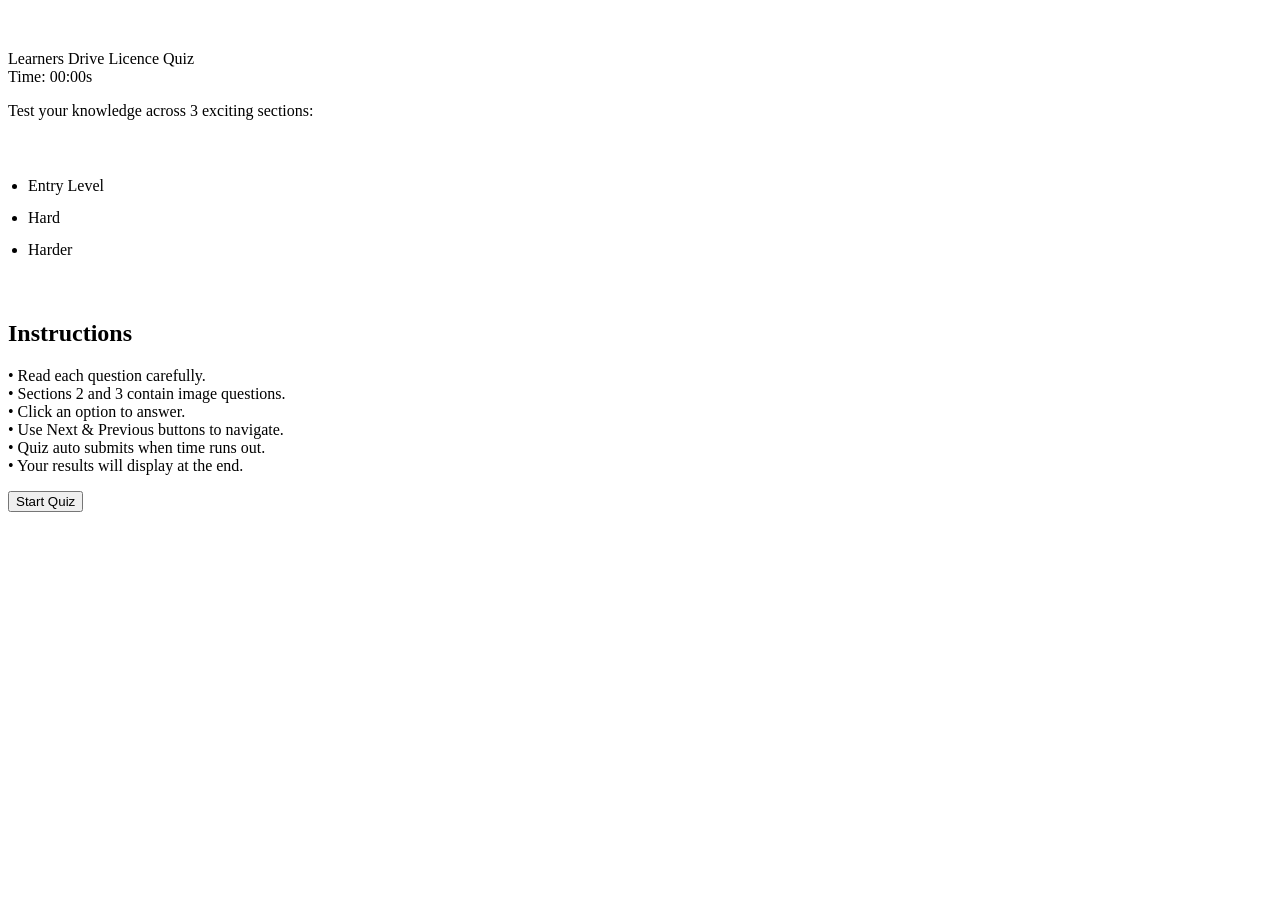
==== quiz.html @ 6efb8671 "Update quiz.html" ====
<!DOCTYPE html>
<html lang="en">
<head>
    <meta charset="UTF-8" />
    <meta name="viewport" content="width=device-width, initial-scale=1.0" />
    <meta name="description" content="Learners Drive Licence Quiz" /> 
    <!-- <meta http-equiv="Content-Security-Policy" content="default-src 'self'; frame-ancestors 'none'; form-action 'self'; script-src 'self';">    -->
    <!-- <meta name="viewport" content="width=device-width, initial-scale=1.0" /> -->
    <meta name="author" content="Quiz" />
    <title>Learners Drive Licence Quiz</title>
    <!-- <script src="https://cdn.jsdelivr.net/npm/canvas-confetti@1.6.0/dist/confetti.browser.min.js"></script> -->
    <link rel="stylesheet" href="style/style.css">
    <style>
        
    </style>
</head>

<body>
<!-- Page Preloader -->
    <div id="preloader">
        <div class="loader"></div>    
    <p class="loading-text">Loading quiz session...</p>
    </div>

    <div class="quiz-container">
        <div class="top-bar">
            <div>Learners Drive Licence Quiz</div>
            <div class="timer">Time: <span id="time">00:00</span>s</div>
        </div>

        <div class="progress-container">
            <div class="progress-bar" id="progressBar"></div>
        </div>

        <!-- <button onclick="toggleTheme()">
        Toggle Theme
        </button> -->

        <div class="content" id="app"></div>

    </div>

    <!-- <script src="script/internetCheck.js"></script> -->
    
<script>
    // Disable right-click context menu
    // document.addEventListener('contextmenu', function (e) {
    // e.preventDefault();
    // });

    // PRELOADER
        window.addEventListener('load', () => {
            const preloader = document.getElementById('preloader') || document.getElementById('preloder');
            if (!preloader) return;

            setTimeout(() => {
                preloader.style.opacity = '0';
                preloader.style.visibility = 'hidden';
            }, 1200);
        });

        const app = document.getElementById("app");
        const timeEl = document.getElementById("time");

        let currentQuestion = 0;
        let selectedAnswers = [];
        let score = 0;
        let timer = 2 * 60; // 2 minutes for quiz
        let countdown;

        function shuffleArray(array) {
            for (let i = array.length - 1; i > 0; i--) {
                const j = Math.floor(Math.random() * (i + 1));
                [array[i], array[j]] = [array[j], array[i]];
            }
        }
        // TIMER COLOR UPDATE FUNCTIONS 
        function updateTimerColor() {
            const timerEl = document.querySelector(".timer");
            timerEl.classList.remove("green", "yellow", "red");
            if (timer <= 60) {
                timerEl.classList.add("red");
            } else if (timer <= 180) {
                timerEl.classList.add("yellow");
            } else {
                timerEl.classList.add("green");
            }
        }

        function updateProgressBarColor() {
            const bar = document.getElementById("progressBar");
            bar.classList.remove("green", "yellow", "red");
            if (timer <= 60) {
                bar.classList.add("red");
            } else if (timer <= 180) {
                bar.classList.add("yellow");
            } else {
                bar.classList.add("green");
            }
        }

    // QUESTIONS DATA 
    let questions = [
        // ==================== ENTRY LEVEL ====================
        // ==================== RULES of ROAD (30 QUESTIONS) ====================
        {
            //1 
            numb: 1,
            level: "Entry Level",
            question: "When moving off from a stationary position at the side of the road, what is the responsibility of the driver?",
            options: [
                "A. The driver must join other traffic as quickly as possible", 
                "B. The driver must indicate his or her intention and then move off", 
                "C. The driver must ensure that it is safe and that he or she will not interfere with traffic appraoching from any direction", 
                "D. The driver must turn off his or her engine to avoid coursing accident"],
            answer: 2
        },
        {
            // 2 
            numb: 2,
            level: "Entry Level",
            question: "Which language is used for styling websites?",
            options: [
                "A. Python", 
                "B. CSS", 
                "C. Java", 
                "D. PHP"
            ],
            answer: 1
        
        },
        {    
            numb: 3,
            level: "Entry Level", 
            question: "Which side of the roadway may you drive if the roadway is wide enough without endangering other traffic?",
            // answer: "B. A driver may encroach or drive on the right-hand of a roadway if the car/vehicle in front driving slowly",
            options: [
            "A. A driver shall drive on the left side of the roadway",
            "B. A driver may encroach or drive on the right-hand of a roadway if the vehicle in front driving slowly",
            "C. A driver may drive on the right-hand side provided there is no traffic",
            "D. A driver may drive off the yellow line to avoid coursing accident",           
        ],
            answer: 1
        },
        {
            // 4
            numb: 4,
            level: "Entry Level", 
            question: "A temporary sign...",
            // answer: "A. has the same legal significance as a permanent sign.",
            options: [
            "has the same legal significance as a permanent sign.",
            "need not be taken seriously at all times of the day",
            "is of less consequence to road users than a permanent sign",
            "must be ignored by all drivers to avoid distraction while driving.",
        ],
            answer: 0
        },
        {
        //    5 
            numb: 5,
            level: "Entry Level",
            question: "What type of heavy motor vehicle or combinations of motor vehicles are restricted to travel at a maximum speed of 80 km/h?",
            // answer: "C. An articulated motor vehicles of which the gross combination mass of truck tractor exceeds 9 000 kg.",
            options: [
            "A. Any heavy motor vehicle carrying goods",
            "B. Only vehicles carrying goods which belong to the government and traffic police",
            "C. An articulated motor vehicles of which the gross combination mass of truck tractor exceeds 9 000 kg.",
            "D. Any vehicle carrying livestock such as goats, cow, sheeps or passangers more than 10.", 
        ],
            answer: 2
        },
        {
            // 6
            numb: 6,
            level: "Entry Level",
            question: "When driving a motor vehicle, what is the minimum safe following distance to maintain when following another vehicle?",
            // answer: "A. A distance determined by means of the two second rule",
            options: [
            "A. A distance determined by means of the 2 or 3 second rule",
            "B. A driver may drive as close as possible so that overtaking will be easier",
            "C. Five metres at 100 km/h",
            "D. One metres at 60 km/h",
            ],
            answer: 0
        },
        {
            // 7
            numb: 7,
            level: "Entry Level",
            question: "Trailor of which the gross vehicle mass does not exceed 10 000 kg...",
            // answer: "D. Shall be fitted with yellow reflective material to the sides and the road of the vehicle", 
            options: [
                "A. Shall be fitted with yellow reflective material to the sides of the vehicle only",
                "B. Shall not fitted any material on the vehicle to avoid distracting traffic",
                "C. Shall be fitted with yellow reflective material to the sides and the road of the vehicle",
                "D. Are not required to fit yellow reflective material to the vehicle",
            ],
            answer: 3
        }, 
        {
            // 8
            numb: 8,
            level: "Entry Level",
            question: "What is the duty of a driver when felling the fuel tank with petrol or inflamation fuel?",
            // answer: "A. The driver may not cause or allow the engine to run whilst petrol or other inflammable fuel is being transferred to the fuel tank",
            options: [
                "A. The driver may not cause or allow the engine to run whilst petrol or other inflammable fuel is being transferred to the fuel tank",
                "B. He or she may only allow the engine to run if diesel is being transferred to the fuel tank",
                "C. He or she may start the engine whilst petrol or other inflammable fuel is being transferred to check if the fuel tank is fuel",
                "D. The driver may take a smoke brake next to the vehicle whilest petrol or other inflammable fuel is being transferred to the fuel tank",
            ],
            answer: 0
    },
        {
            // 9
            numb: 9,
            level: "Entry Level",
            question: "Which one of the following statements is correct?",
            // answer: "A. Pedal cycles are not permitted on a freeway",
            options: [
                "A. Pedal cycles are not permitted on a freeway",
                "B. Racing cycles may be ridden on a freeway during the day only",
                "C. Pedal cycles may only be ridden on the shoulder of a freeway",
                "D. Pedal cycles are only permitted on a freeway during olympics", 
            ], 
            answer: 0
        },
        {
            // 10
            numb: 10,
            level: "Entry Level",
            question: "When is overtaking prohibited?",
            // answer: "A. When approaching any place when passing could cause a hazard to traffic appraoching from the opposite direction",
            options: [
                "A. When approaching any place when passing could cause a hazard to traffic appraoching from the opposite direction",
                "B. When passing a school",
                "C. When driving at night",
                "D. Only when a passanger is late to work",
            ],
            answer: 0
        },
        {
            numb: 11,
            level: "Entry Level",
            question: "In order to draw attention, the background of temporary signs is usually ...",
            // answer: "B. Yellow",
            options: [
                "A. White",
                "B. Yellow",
                "C. Yellow and White",
                "D. Red and White",
            ],
            answer: 1
        },
        {
            numb: 12,
            level: "Entry Level",
            question: "What is the function of a clutch",
            // answer: "A. It is used to disconnect the engine from the transmission",
            options: [
            "A. It is used to disconnect the engine from the transmission",
            "B. It is used to reduce the speed of a vehicle",
            "C. It is used to freewheel down the hill",
            "D. It is used to stop the vehicle",
        ],
        answer: 0
    },
        {
            numb: 13,
            level: "Entry Level",
            question: "What is the requirement regarding noise caused by a heavy motor vehicle?",
            // answer: "B. No person shall operate a vehicle on a public road in such a manner that it cause excessive noise.",
            options: [
                "A. A person may operate a vehicle causing excessive noise, but only at night",
                "B. No person shall operate a vehicle on a public road in such a manner that it cause excessive noise.",
                "C. A person may operate a vehicle causing excessive noise outside town",
                "D. When passangers are going or coming from a party.",
            ],
            answer: 1
        },
        {
            numb: 14,
            level: "Entry Level",
            question: "When is it permissible to park in a ''no stoping'' area?",
            // answer: "C. It is not permissible to park where stopping is not permitted",
            options: [
                "A. Parking is permissible, however, only stopping is not permissible",
                "B. Only if no other parking area is available",
                "C. It is not permissible to park where stopping is not permitted",
                "D. Only when there no traffic officer monitoring that area",
            ],
            answer: 2
        },
        // 15
        // 16
        // 17
        // 18
        // 19
        // 20
        // 21
        // 22
        // 23
        // 24
        // 25

        // ============================ HARD LEVEL ============================
        // ============================ ROAD TRAFFIC SIGNS, SIGNALS and MARKING (30 QUESTIONS)  ============================
        {
            numb: 15, 
            level: "Hard",
            question: "What does this sign indicate to the driver?", 
            image: "images/Vehicles conveying dangerous goods only sign.png", 
            // answer: "C. Vehicles conveying dangerous goods only sign", 
            options:[
                "A. only vehicles carrying petrol/desiel allowed on the road",
                "B. there is a petrol or desiel mine ahead",
                "C. Vehicles conveying dangerous goods only sign",
                "D. giveway to vehicles conveying dangerous goods",
            ],
            answer: 2
        },
        {
            numb: 16,
            level: "Hard",
            image: "https://images.unsplash.com/photo-1498050108023-c5249f4df085",
            question: "Which field is related to this setup?",
            options: ["A. Cooking", "B. Programming", "C. edicine", "D. Architecture"],
            answer: 1
        },

        // ============================ Guidance Information Sign (10 Question) ============================


        {
            numb: 18,
            level: "Hard",
            question: "What will this road marking indicate to the driver?",
            image: "images/Lanes are reducing from the right.png",
            // answer: "B. Lanes are reducing from the right",
            options: [
                "A. No overtaking is permitted",
                "B. Lanes are reducing from the right",
                "C. The vehicle in the right hand lane has right of way",
                "D. Only vehicle in the right hand allowed to overtake",
            ],
            answer: 1
        },
        {
            numb: 19,
            level: "Hard",
            question: "This sign indicates to the driver that ...",
            image: "images/road works ahead temporary.png", 
            //answer: "D. there is road works ahead temporary",
            options: [
                "A. there are obstruction in the road",
                "B. there are raod works within ahead",
                "C. there are obstruction no the road ahead that affect the traffic movement",
                "D. there is a temporary road works ahead"
            ],
            answer: 3 
        },
        // ============================ Regurla Signs and Warning (10 Question) ============================
        
        {
            numb: 20,
            level: "Hard",
            question: "This sign indicates to the driver of a vehicle that ...",
            image: "images/Railway crossing ahead.jpg",
            //answer: "A. there is railway crossing ahead",
            options: [
                "A. there is railway crossing ahead",
                "B. only trains allowed to cross",
                "C. there is train station ahead",
                "D. there is a train zone ahead",
            ],
            answer: 0
        },
        {
            numb: 21,
            level: "Hard",
            question: "When approaching this sign, the driver knows that ...",
            image: "images/lane added to the left.png", 
            //answer: "A. a lane is added to the left of a twi-way roadway",
            options: [
                "A. a lane is added to the left of a twi-way roadway",
                "B. the people driving on the lfet side of the road must turn left",
                "C. vehicles may be overtaken on the left side from there on",
                "D. he or she must turn left ahead",
            ],
            answer: 0
        },

        // ============================ HARDER LEVEL ============================
        // ============================ VEHICLE CONTROL (8 QUESTIONS) ============================
        {
            // numb: 17,
            level: "Harder",
            question: "To select a gear, you must select which number",
            image: "images/gear select.png",
            // answer: "B. 5 and 3",
            options: [
                "6 and 3",
                "5 and 3",
                "3 and 5",
                "3 and 7",
            ],
            answer: 1
        },
        {
            level: "Harder",
            image: "https://images.unsplash.com/photo-1526379095098-d400fd0bf935",
            question: "What is cybersecurity mainly used for?",
            options: [
                "A. Cooking food",
                "B. Protecting digital systems",
                "C. Cleaning computers",
                "D. Playing games"
            ],
            answer: 1
        },
        {
            level: "Harder",
            image: "https://images.unsplash.com/photo-1518770660439-4636190af475",
            question: "What component is visible on the motherboard?",
            options: [
                "A. CPU", 
                "B. Keyboard", 
                "C. Monitor", 
                "D. Mouse"
            ],
            answer: 0
        }

    ];

        // START SCREEN
        function showIntro() {
            app.innerHTML = `
        <!-- <h1>Welcome To Learners Drive Licence Quiz</h1> -->

        <p>
          Test your knowledge across 3 exciting sections:
        </p>

        <br>

        <ul style="padding-left:20px; line-height:2;">
          <li>Entry Level</li>
          <li>Hard</li>
          <li>Harder</li>
        </ul>

        <br>

        <h2>Instructions</h2>

        <p>
          • Read each question carefully.<br>
          • Sections 2 and 3 contain image questions.<br>
          • Click an option to answer.<br>
          • Use Next & Previous buttons to navigate.<br>
          • Quiz auto submits when time runs out.<br>
          • Your results will display at the end.
        </p>

        <div class="btn-group">
          <button class="primary" onclick="startQuiz()">
            Start Quiz
          </button>
        </div>
      `;
        }

        // START QUIZ
        function startQuiz() {
            currentQuestion = 0;
            selectedAnswers = [];
            timer = 5 * 60; // 5 minute for quiz
            timeEl.innerText = timer;
            shuffleArray(questions);
            updateTimerColor();
            updateProgressBarColor();
            startTimer();
            showQuestion();
        }

        // TIMER
        function startTimer() {
            clearInterval(countdown);
            countdown = setInterval(() => {
                if (timer <= 0) {
                    clearInterval(countdown);
                    showResults();
                    return;
                }

                timer--;
                timeEl.innerText = timer;
                updateTimerColor();
                updateProgressBarColor();
            }, 1000);
        }

        // SHOW QUESTION
        function showQuestion() {
            const q = questions[currentQuestion];
            const progress =
                ((currentQuestion + 1) / questions.length) * 100;
            document.getElementById("progressBar").style.width = progress + "%";

            app.innerHTML = `
        <div class="question-count">
          Question ${currentQuestion + 1} of ${questions.length}
        </div>

        <h2>${q.level}</h2>

        ${q.image ? `<img src="${q.image}" class="quiz-image">` : ""}

        <div class="question">${q.question}</div>

        <div class="options">
          ${q.options.map((option, index) => `
            <div class="option ${selectedAnswers[currentQuestion] === index ? 'selected' : ''}" 
                 onclick="selectOption(${index})">
              ${option}
            </div>
          `).join("")}
        </div>

        <div class="btn-group">
          ${currentQuestion > 0 ? `
            <button class="secondary" onclick="prevQuestion()">
              Previous
            </button>
          ` : ""}

          <button class="primary" onclick="nextQuestion()">
            ${currentQuestion === questions.length - 1 ? "Finish Quiz" : "Next"}
          </button>
        </div>
      `;
        }

        // SELECT OPTION
        function selectOption(index) {
            selectedAnswers[currentQuestion] = index;
            showQuestion();
        }

        // NEXT QUESTION
        function nextQuestion() {
            if (currentQuestion < questions.length - 1) {
                currentQuestion++;
                showQuestion();
            } else {
                showResults();
            }
        }

        // PREVIOUS QUESTION
        function prevQuestion() {
            if (currentQuestion > 0) {
                currentQuestion--;
                showQuestion();
            }
        }

        // SHOW RESULTS
        function showResults() {
            clearInterval(countdown);

            score = 0;
            questions.forEach((q, index) => {
                if (selectedAnswers[index] === q.answer) {
                    score++;
                }
            });
            const percentage = Math.round((score / questions.length) * 100);
            localStorage.setItem("highScore", percentage);

            let status = "";

            if (percentage < 50) {
                status = "Fail";
            } else if (percentage < 80) {
                status = "Pass";
            } else {
                status = "Excellent";
            }

            app.innerHTML = `
        <div class="result-box">

          <h1>Quiz Completed</h1>

          <div class="score">${percentage}%</div>

          <div class="status">${status}</div>

          <p>
            You answered ${score} out of ${questions.length} questions correctly.
          </p>

          <div class="btn-group">
            <button class="primary" onclick="restartQuiz()">
              Try Again
            </button>

            <button class="secondary" onclick="reviewAnswers()">
              Preview Results
            </button>

            <button class="secondary" onclick="exitQuiz()">
              Exit
            </button>
          </div>

        </div>
      `;
        }

        // REVIEW ANSWERS
        function reviewAnswers() {
            app.innerHTML = `
        <h1>Quiz Review</h1>

        ${questions.map((q, index) => `
          <div class="review-item">

            <h3>
              ${index + 1}. ${q.question}
            </h3>

            <p>
              Your Answer:
              <span class="${selectedAnswers[index] === q.answer ? 'correct' : 'wrong'}">
                ${selectedAnswers[index] !== undefined
                    ? q.options[selectedAnswers[index]]
                    : "No Answer"}
              </span>
            </p>

            <p class="correct">
              Correct Answer: ${q.options[q.answer]}
            </p>

          </div>
        `).join("")}

        <div class="btn-group">
          <button class="primary" onclick="showResults()">
            Back To Results
          </button>
        </div>
      `;
        }

        // RESTART QUIZ
        function restartQuiz() {
            currentQuestion = 0;
            selectedAnswers = [];
            score = 0;
            timer = 2 * 60; // 1 minute for retake
            timeEl.innerText = timer;
            startQuiz();
        }

        // EXIT QUIZ
        function exitQuiz() {
            // location.reload();
            window.location.href = "index.html";

        }

        function toggleTheme() {
            document.body.classList.toggle("theme-dark");
        }

        // INIT
        showIntro();
</script>

</body>

</html>
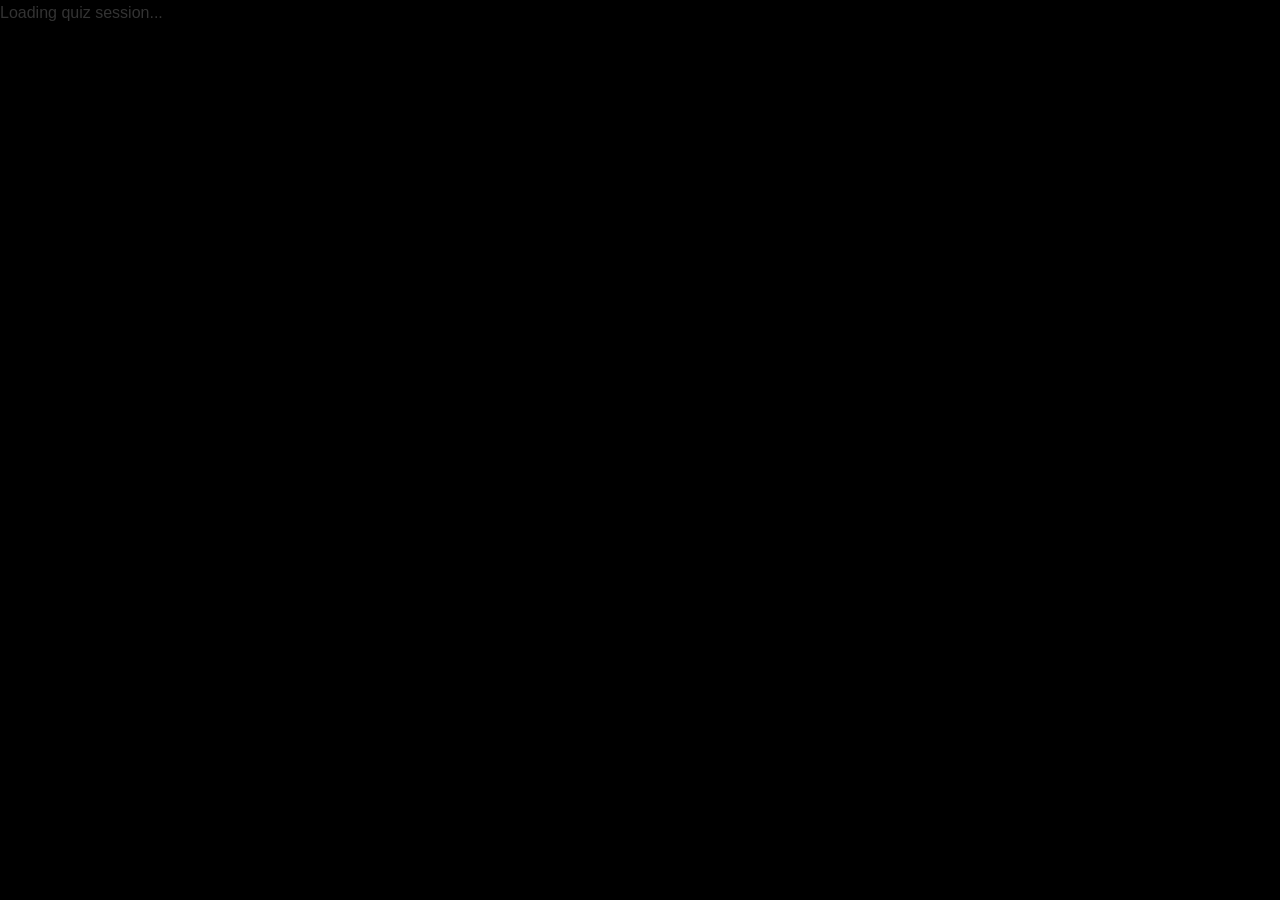
==== commit 60e80dea: "Update quiz.html Updated questions, answers and images" ====
--- a/quiz.html
+++ b/quiz.html
@@ -103,62 +103,51 @@
     let questions = [
         // ==================== ENTRY LEVEL ====================
         // ==================== RULES of ROAD (30 QUESTIONS) ====================
-        {
-            //1 
-            numb: 1,
+        { numb: 1,
             level: "Entry Level",
             question: "When moving off from a stationary position at the side of the road, what is the responsibility of the driver?",
             options: [
                 "A. The driver must join other traffic as quickly as possible", 
                 "B. The driver must indicate his or her intention and then move off", 
                 "C. The driver must ensure that it is safe and that he or she will not interfere with traffic appraoching from any direction", 
-                "D. The driver must turn off his or her engine to avoid coursing accident"],
+                // "D. The driver must turn off his or her engine to avoid coursing accident", 
+                ],
             answer: 2
         },
-        {
-            // 2 
-            numb: 2,
-            level: "Entry Level",
-            question: "Which language is used for styling websites?",
-            options: [
-                "A. Python", 
-                "B. CSS", 
-                "C. Java", 
-                "D. PHP"
+        { numb: 2, 
+            level: "Entry Level",
+            question: "Who is responsible for ensuring that all passengers in a vehicle are wearing seatbelts while the vehicle is in motion?",
+            // answer: "B. The driver of the vehicle is responsible for all passengers.", 
+            options: [
+                "A. Only passengers over 18 years old are responsible for themselves.", 
+                "B. The driver of the vehicle is responsible for all passengers.", 
+                "C. Parents or guardians are only responsible for children under 12, the driver has no responsibility.", 
             ],
             answer: 1
-        
-        },
-        {    
-            numb: 3,
+        },
+        { numb: 3,
             level: "Entry Level", 
             question: "Which side of the roadway may you drive if the roadway is wide enough without endangering other traffic?",
-            // answer: "B. A driver may encroach or drive on the right-hand of a roadway if the car/vehicle in front driving slowly",
+            // answer: "A. A driver shall drive on the left side of the roadway",
             options: [
             "A. A driver shall drive on the left side of the roadway",
             "B. A driver may encroach or drive on the right-hand of a roadway if the vehicle in front driving slowly",
             "C. A driver may drive on the right-hand side provided there is no traffic",
-            "D. A driver may drive off the yellow line to avoid coursing accident",           
         ],
-            answer: 1
-        },
-        {
-            // 4
-            numb: 4,
+            answer: 0
+        },
+        { numb: 4,
             level: "Entry Level", 
             question: "A temporary sign...",
             // answer: "A. has the same legal significance as a permanent sign.",
             options: [
-            "has the same legal significance as a permanent sign.",
-            "need not be taken seriously at all times of the day",
-            "is of less consequence to road users than a permanent sign",
-            "must be ignored by all drivers to avoid distraction while driving.",
+            "A. has the same legal significance as a permanent sign.",
+            "B. need not be taken seriously at all times of the day",
+            "C. is of less consequence to road users than a permanent sign",
         ],
             answer: 0
         },
-        {
-        //    5 
-            numb: 5,
+        { numb: 5,
             level: "Entry Level",
             question: "What type of heavy motor vehicle or combinations of motor vehicles are restricted to travel at a maximum speed of 80 km/h?",
             // answer: "C. An articulated motor vehicles of which the gross combination mass of truck tractor exceeds 9 000 kg.",
@@ -166,55 +155,44 @@
             "A. Any heavy motor vehicle carrying goods",
             "B. Only vehicles carrying goods which belong to the government and traffic police",
             "C. An articulated motor vehicles of which the gross combination mass of truck tractor exceeds 9 000 kg.",
-            "D. Any vehicle carrying livestock such as goats, cow, sheeps or passangers more than 10.", 
         ],
             answer: 2
         },
-        {
-            // 6
-            numb: 6,
+        
+        { numb: 6,
             level: "Entry Level",
             question: "When driving a motor vehicle, what is the minimum safe following distance to maintain when following another vehicle?",
             // answer: "A. A distance determined by means of the two second rule",
             options: [
-            "A. A distance determined by means of the 2 or 3 second rule",
+            "A. A distance determined by means of the 2/3 second rule",
             "B. A driver may drive as close as possible so that overtaking will be easier",
             "C. Five metres at 100 km/h",
-            "D. One metres at 60 km/h",
-            ],
-            answer: 0
-        },
-        {
-            // 7
-            numb: 7,
+            ],
+            answer: 0
+        },
+        { numb: 7,
             level: "Entry Level",
             question: "Trailor of which the gross vehicle mass does not exceed 10 000 kg...",
-            // answer: "D. Shall be fitted with yellow reflective material to the sides and the road of the vehicle", 
+            // answer: "B. Are not required to fit yellow reflective material to the vehicle", 
             options: [
                 "A. Shall be fitted with yellow reflective material to the sides of the vehicle only",
-                "B. Shall not fitted any material on the vehicle to avoid distracting traffic",
-                "C. Shall be fitted with yellow reflective material to the sides and the road of the vehicle",
-                "D. Are not required to fit yellow reflective material to the vehicle",
-            ],
-            answer: 3
+                "B. Are not required to fit yellow reflective material to the vehicle",
+                "C. Shall not fitted any material on the vehicle to avoid distracting traffic",
+            ],
+            answer: 1
         }, 
-        {
-            // 8
-            numb: 8,
-            level: "Entry Level",
-            question: "What is the duty of a driver when felling the fuel tank with petrol or inflamation fuel?",
+        { numb: 8,
+            level: "Entry Level",
+            question: "What is the duty of a driver when filling the fuel tank with petrol or inflamation fuel?",
             // answer: "A. The driver may not cause or allow the engine to run whilst petrol or other inflammable fuel is being transferred to the fuel tank",
             options: [
                 "A. The driver may not cause or allow the engine to run whilst petrol or other inflammable fuel is being transferred to the fuel tank",
                 "B. He or she may only allow the engine to run if diesel is being transferred to the fuel tank",
                 "C. He or she may start the engine whilst petrol or other inflammable fuel is being transferred to check if the fuel tank is fuel",
-                "D. The driver may take a smoke brake next to the vehicle whilest petrol or other inflammable fuel is being transferred to the fuel tank",
             ],
             answer: 0
     },
-        {
-            // 9
-            numb: 9,
+        { numb: 9,
             level: "Entry Level",
             question: "Which one of the following statements is correct?",
             // answer: "A. Pedal cycles are not permitted on a freeway",
@@ -222,13 +200,11 @@
                 "A. Pedal cycles are not permitted on a freeway",
                 "B. Racing cycles may be ridden on a freeway during the day only",
                 "C. Pedal cycles may only be ridden on the shoulder of a freeway",
-                "D. Pedal cycles are only permitted on a freeway during olympics", 
+                "D. None of the above"
             ], 
             answer: 0
         },
-        {
-            // 10
-            numb: 10,
+        { numb: 10,
             level: "Entry Level",
             question: "When is overtaking prohibited?",
             // answer: "A. When approaching any place when passing could cause a hazard to traffic appraoching from the opposite direction",
@@ -236,25 +212,23 @@
                 "A. When approaching any place when passing could cause a hazard to traffic appraoching from the opposite direction",
                 "B. When passing a school",
                 "C. When driving at night",
-                "D. Only when a passanger is late to work",
-            ],
-            answer: 0
-        },
-        {
-            numb: 11,
+                "D. All of the above"
+            ],
+            answer: 0
+        },
+        
+        { numb: 11,
             level: "Entry Level",
             question: "In order to draw attention, the background of temporary signs is usually ...",
             // answer: "B. Yellow",
             options: [
                 "A. White",
                 "B. Yellow",
-                "C. Yellow and White",
-                "D. Red and White",
+                "C. Red and White",
             ],
             answer: 1
         },
-        {
-            numb: 12,
+        { numb: 12,
             level: "Entry Level",
             question: "What is the function of a clutch",
             // answer: "A. It is used to disconnect the engine from the transmission",
@@ -262,12 +236,10 @@
             "A. It is used to disconnect the engine from the transmission",
             "B. It is used to reduce the speed of a vehicle",
             "C. It is used to freewheel down the hill",
-            "D. It is used to stop the vehicle",
         ],
         answer: 0
     },
-        {
-            numb: 13,
+        { numb: 13,
             level: "Entry Level",
             question: "What is the requirement regarding noise caused by a heavy motor vehicle?",
             // answer: "B. No person shall operate a vehicle on a public road in such a manner that it cause excessive noise.",
@@ -275,12 +247,10 @@
                 "A. A person may operate a vehicle causing excessive noise, but only at night",
                 "B. No person shall operate a vehicle on a public road in such a manner that it cause excessive noise.",
                 "C. A person may operate a vehicle causing excessive noise outside town",
-                "D. When passangers are going or coming from a party.",
             ],
             answer: 1
         },
-        {
-            numb: 14,
+        { numb: 14,
             level: "Entry Level",
             question: "When is it permissible to park in a ''no stoping'' area?",
             // answer: "C. It is not permissible to park where stopping is not permitted",
@@ -288,52 +258,217 @@
                 "A. Parking is permissible, however, only stopping is not permissible",
                 "B. Only if no other parking area is available",
                 "C. It is not permissible to park where stopping is not permitted",
-                "D. Only when there no traffic officer monitoring that area",
             ],
             answer: 2
         },
-        // 15
-        // 16
-        // 17
-        // 18
-        // 19
-        // 20
-        // 21
-        // 22
-        // 23
-        // 24
-        // 25
-
-        // ============================ HARD LEVEL ============================
-        // ============================ ROAD TRAFFIC SIGNS, SIGNALS and MARKING (30 QUESTIONS)  ============================
-        {
-            numb: 15, 
+        { numb: 15,
+            level: "Entry Level", 
+            question: "What is the speed limit of motor vehicles in an urban area?", 
+            options: [
+                "A. 50 km/h", 
+                "B. 60 km/h", 
+                "C. 80 km/h", 
+            ],
+            answer: 0
+        },
+
+{ numb: 16,
+            level: "Entry Level", 
+            question: "In terms of the rules of the road you should drive your vehicle on the ...", 
+            options: [
+                "A. The right side", 
+                "B. The left side", 
+                "C. Any side", 
+            ],
+            answer: 0
+        },
+        { numb: 17,
+            level: "Entry Level", 
+            question: "What is the minimum age to obtain a driver's license?", 
+            options: [
+                "A. 16 years", 
+                "B. 17 years", 
+                "C. 18 years", 
+            ],
+            answer: 2
+        },
+        { numb: 18,
+            level: "Entry Level", 
+            question: "What is the maximum speed limit for a car on a highway?", 
+            options: [
+                "A. 80 km/h", 
+                "B. 90 km/h", 
+                "C. 100 km/h", 
+            ],
+            answer: 2
+        },
+        { numb: 19,
+            level: "Entry Level", 
+            question: "What should you do if you are involved in a traffic accident?", 
+            options: [
+                "A. Leave the scene immediately", 
+                "B. Call the police and wait for them to arrive", 
+                "C. Try to fix the problem yourself", 
+            ],
+            answer: 1
+        }, 
+        { numb: 20,
+            level: "Entry Level", 
+            question: "What is the purpose of a seatbelt?", 
+            options: [
+                "A. To keep the driver seated in the car", 
+                "B. To prevent the driver from being thrown from the vehicle during a crash", 
+                "C. To make the driver more comfortable", 
+            ],
+            answer: 1
+        },
+
+        
+        { numb: 21,
+            level: "Entry Level", 
+            question: "On a road or highway with more than one lane for traffic moving in opposite direction, you should ...", 
+            options: [
+                "A. Drive on the left, overtake on the right", 
+                "B. Drive on the right, overtake on the left", 
+                "C. Drive in the center, overtake on either side", 
+            ],
+            answer: 0
+        }, 
+        { numb: 22,
+            level: "Entry Level", 
+            question: "Before overtaking another vehicle, you should ...", 
+            options: [
+                "A. Check your mirrors", 
+                "B. Signal your intention", 
+                "C. Ensure it is safe to overtake", 
+                "D. All of the above",
+            ],
+            answer: 3
+        },
+        { numb: 22,
+            level: "Entry Level", 
+            question: "When is prohibited to overtake?", 
+            options: [
+                "A. On a wet road", 
+                "B. On a curve", 
+                "C. On an urban road", 
+                "D. All of the above",
+            ],
+            answer: 3
+        },
+        { numb: 23,
+            level: "Entry Level", 
+            question: "As a driver of a vehicle, you may not ...", 
+            options: [
+                "A. Leave your vehicle unattended with the engine running", 
+                "B. Leave your vehicle unattended with the engine turned off", 
+                "C. Leave you vehicle unattended with passangers inside", 
+                "D. All of the above", 
+            ],
+            answer: 0
+        },
+        { numb: 24,
+            level: "Entry Level", 
+            question: "A compulsory sign is a sign that ...", 
+            options: [
+                "A. Instructs the driver to take a specific action", 
+                "B. Warn the driver of a potential hazard ahead", 
+                "C. Indicates the presence of a service or facility", 
+                "D. Informs the driver of a regulation or law", 
+            ],
+            answer: 0
+        },
+        { numb: 25,
+            level: "Entry Level", 
+            question: "A compulsory stop...", 
+            options: [
+                "A. You must stop your vehicle at the stop line or before entering the intersection", 
+                "B. You must slow down your vehicle and prepare to stop at the stop line or before entering the intersection", 
+                "C. You may stop your vehicle at a mini-circle", 
+                "D. You may stop your vehicle at a roundabout", 
+            ],
+            answer: 0
+        },
+
+        { numb: 26,
+            level: "Entry Level", 
+            question: "A convoy is ...", 
+            options: [
+                "A. Procession of vehicles traveling together", 
+                "B. A group of cyclists riding together", 
+                "C. A procession of vehicles traveling together", 
+            ],
+            answer: 0  
+        },
+
+        
+        // ============================ HARD LEVEL ============================ \\
+        // ============================ ROAD TRAFFIC SIGNS, SIGNALS and MARKING (30 QUESTIONS)  ============================ \\
+        {numb: 31, 
             level: "Hard",
             question: "What does this sign indicate to the driver?", 
             image: "images/Vehicles conveying dangerous goods only sign.png", 
             // answer: "C. Vehicles conveying dangerous goods only sign", 
             options:[
-                "A. only vehicles carrying petrol/desiel allowed on the road",
+                "A. only vehicles carrying petrol/diesel allowed on the road",
                 "B. there is a petrol or desiel mine ahead",
                 "C. Vehicles conveying dangerous goods only sign",
-                "D. giveway to vehicles conveying dangerous goods",
             ],
             answer: 2
         },
-        {
-            numb: 16,
+        {numb: 32, 
             level: "Hard",
-            image: "https://images.unsplash.com/photo-1498050108023-c5249f4df085",
-            question: "Which field is related to this setup?",
-            options: ["A. Cooking", "B. Programming", "C. edicine", "D. Architecture"],
-            answer: 1
-        },
-
-        // ============================ Guidance Information Sign (10 Question) ============================
-
-
-        {
-            numb: 18,
+            image: "images/winding road sign.png",  
+            question: "This sign warns you of ...", 
+            // answer: "A", 
+            options: [
+                "A. a winding road ahead, first right then left",
+                "B. concealed driveways to the right and then left",
+                "C. a winding road ahead, first left",
+            ],
+            answer: 2  
+        },
+        {numb: 33,
+            level: "Hard",
+            question: "What does the following road sign mean",
+            image: "images/pedestrian crossing sign.png",
+            // answer: "C. slow down and give way to pedestrians",
+            options: [
+                "A. stop and allow people to cross",
+                "B. only pedestrian allow to walk",
+                "C. slow down and give way to pedestrians",
+            ],
+            answer: 2 
+        }, 
+        {numb: 34, 
+            level: "Hard", 
+            question: "What does this sign warns about", 
+            image: "images/concealed driveway sign.png",  
+            // answer: "C. concealed driveway ahead (left and right)", 
+            options: [
+                "A. sharp curves ahead (left and right)", 
+                "B. concealed driveway ahead (left and right)", 
+                "C. the road is winding ahead (left and right)", 
+                "D. none of the above", 
+            ], 
+        answer: 2 
+        }, 
+        {numb: 35,
+            level: "Hard", 
+            question: "What does this sign indicate to a driver?",
+            image: "images/bridge height.png", 
+            // answer: "A. ",
+            options: [
+                "A. The road ahead has a low bridge, tunnel, or obstruction and vehicles taller than 4.5 metres are restricted from passing through",
+                "B. The load you are carrying on your vehicle must not exceed 4.5 metres in height",
+                "C. Vehicles taller than 4.5 metres are allowed to pass through with caution", 
+            ],
+        answer: 0
+        }, 
+
+
+        // ============================ Guidance Information Sign (10 Question) ============================ 
+        {numb: 40,
             level: "Hard",
             question: "What will this road marking indicate to the driver?",
             image: "images/Lanes are reducing from the right.png",
@@ -342,28 +477,34 @@
                 "A. No overtaking is permitted",
                 "B. Lanes are reducing from the right",
                 "C. The vehicle in the right hand lane has right of way",
-                "D. Only vehicle in the right hand allowed to overtake",
             ],
             answer: 1
         },
-        {
-            numb: 19,
+        {numb: 41,
             level: "Hard",
             question: "This sign indicates to the driver that ...",
             image: "images/road works ahead temporary.png", 
             //answer: "D. there is road works ahead temporary",
             options: [
                 "A. there are obstruction in the road",
-                "B. there are raod works within ahead",
-                "C. there are obstruction no the road ahead that affect the traffic movement",
-                "D. there is a temporary road works ahead"
-            ],
-            answer: 3 
-        },
-        // ============================ Regurla Signs and Warning (10 Question) ============================
-        
-        {
-            numb: 20,
+                "B. there are roadworks",
+                "C. there is a temporary road works ahead", 
+                "D. none of the above", 
+            ],
+            answer: 2 
+        },
+        {numb: 42,
+            level: "Hard", 
+            question: "This sign indicates:", 
+            image: "images/ConservancyArea1.jpg",
+            options: [
+                "A. You are entering a conservancy area", 
+                "B. Guinea fowl on the road", 
+                "C. You are entering an area prone to birds on the road", 
+            ],
+            answer: 0  
+        },
+        {numb: 43,
             level: "Hard",
             question: "This sign indicates to the driver of a vehicle that ...",
             image: "images/Railway crossing ahead.jpg",
@@ -372,64 +513,203 @@
                 "A. there is railway crossing ahead",
                 "B. only trains allowed to cross",
                 "C. there is train station ahead",
+            ],
+            answer: 0
+        },
+        {numb: 44,
+            level: "Hard", 
+            question: "What does R55 on the picture displayed mean to a driver?",
+            image: "images/GD-Sign.png", 
+            // answer: "B. Reginal Road 55",
+            options: [
+                "A. Rational Road 55",
+                "B. Reginal Road 55",
+                "C. Reserved Road 55", 
+            ],
+            answer: 1 
+        },
+        {numb: 45,
+            level: "Hard", 
+            question: "What does M9 on the picture displayed mean to a driver?",
+            image: "images/G-sign Advance exit direction.png", 
+            // answer: "A. Metropolitain Road 9",
+            options: [
+                "A. Metropolitain Road 9",
+                "B. Military Road 9",
+                "C. Municipality Road 9", 
+            ],
+            answer: 0
+        },
+
+        // ============================ Regular Signs and Warning (10 Question) ============================
+        
+        {numb: 46,
+            level: "Hard",
+            question: "This sign indicates to the driver of a vehicle that ...",
+            image: "images/Railway crossing ahead.jpg",
+            //answer: "A. there is railway crossing ahead",
+            options: [
+                "A. there is railway crossing ahead",
+                "B. only trains allowed to cross",
+                "C. there is train station ahead",
                 "D. there is a train zone ahead",
             ],
             answer: 0
         },
-        {
-            numb: 21,
-            level: "Hard",
-            question: "When approaching this sign, the driver knows that ...",
-            image: "images/lane added to the left.png", 
-            //answer: "A. a lane is added to the left of a twi-way roadway",
-            options: [
-                "A. a lane is added to the left of a twi-way roadway",
-                "B. the people driving on the lfet side of the road must turn left",
-                "C. vehicles may be overtaken on the left side from there on",
-                "D. he or she must turn left ahead",
-            ],
-            answer: 0
+        {numb: 47,
+            level: "Hard", 
+            question: "What does the following sign indicate to a driver?", 
+            image: "images/Arrestor bed exit 500m.png", 
+            // answer: "B", 
+            options: [
+                "A. There's an arrestor bed ahead", 
+                "B. There's an arrestor bed exit ahed within 500m", 
+                "C. There's an arrestor bed ahead and exit", 
+            ],
+            answer: 1
+        },
+        {numb: 48, 
+            level: "Hard", 
+            question: "What does this sign indicate to a driver?", 
+            image: "images/Road is slippery.png", 
+            // answer: "A", 
+            options: [
+                "A. The road is slippery", 
+                "B. There is a drift racing event ahead", 
+                "C. The road is slippery when wet", 
+            ],
+            answer: 0
+        },
+        {numb: 49,
+            level: "Hard", 
+            question: "What does this sign mean?", 
+            image: "images/motorbike parking sign.jpeg", 
+            // answer: "B", 
+            options: [
+                "A. There's a motorbike parking area", 
+                "B. There is a temporary motorbike parking area ahead", 
+                "C. Temporary parking area for motorbike only", 
+            ],
+            answer: 1
+        },
+        {numb: 50,
+            level: "Hard", 
+            question: "What does this sign mean?", 
+            image: "images/keep right sign.png", 
+            options: [
+                "A. Turn right ahead", 
+                "B. There is a turn right ahead", 
+                "C. Keep right", 
+            ],
+            answer: 2
         },
 
         // ============================ HARDER LEVEL ============================
         // ============================ VEHICLE CONTROL (8 QUESTIONS) ============================
-        {
-            // numb: 17,
+        {numb: 51,
+            level: "Harder", 
+            question: "Which two controls would you use during an emergecy stop?", 
+            image: "Images/vehicle controls.png", 
+            // answer: "C", 
+            options: [
+                "A. 4 & 5", 
+                "B. 3 Only", 
+                "C. 5 & 6", 
+            ],
+            answer: 2
+        },
+        {numb: 52,
+            level: "Harder", 
+            question: "Which control would decrease the speed of your vehicle?",            
+            image: "Images/vehicle controls.png", 
+            // answer: "B",
+            options: [
+                "A. 7", 
+                "B. 6", 
+                "C. 4", 
+            ],
+            answer: 1   
+        },
+        {numb: 53,
             level: "Harder",
             question: "To select a gear, you must select which number",
-            image: "images/gear select.png",
+            image: "Images/vehicle controls.png", 
             // answer: "B. 5 and 3",
             options: [
-                "6 and 3",
-                "5 and 3",
-                "3 and 5",
-                "3 and 7",
+                "A. 6 and 3",
+                "B. 5 and 3",
+                "C. 3 and 5", 
             ],
             answer: 1
         },
-        {
-            level: "Harder",
-            image: "https://images.unsplash.com/photo-1526379095098-d400fd0bf935",
-            question: "What is cybersecurity mainly used for?",
-            options: [
-                "A. Cooking food",
-                "B. Protecting digital systems",
-                "C. Cleaning computers",
-                "D. Playing games"
-            ],
-            answer: 1
-        },
-        {
-            level: "Harder",
-            image: "https://images.unsplash.com/photo-1518770660439-4636190af475",
-            question: "What component is visible on the motherboard?",
-            options: [
-                "A. CPU", 
-                "B. Keyboard", 
-                "C. Monitor", 
-                "D. Mouse"
-            ],
-            answer: 0
+        {numb: 54,
+            level: "Harder", 
+            question: "Which control would increase the speed of your vehicle?",            
+            image: "Images/vehicle controls.png", 
+            // answer: "C",
+            options: [
+                "A. 3", 
+                "B. 5", 
+                "C. 7", 
+            ],
+            answer: 2   
+        },
+        {numb: 55,
+            level: "Harder", 
+            question: "Which controls prevents your vehicle from rolling onces parked?",            
+            image: "Images/vehicle controls.png", 
+            // answer: "A", 
+            options: [
+                "A. 4", 
+                "B. 6", 
+                "C. 7", 
+            ],
+            answer: 0   
+        },
+
+        {numb: 56,
+            level: "Harder", 
+            question: "Which controls would you use to change from 2nd to 3rd gear?",            
+            image: "Images/vehicle controls.png", 
+            options: [
+                "A. 7 & 3", 
+                "B. 5 & 3", 
+                "C. 6 & 3", 
+            ],
+            answer: 1   
+        },
+        {numb: 57,
+            level: "Harder", 
+            question: "Which control would you use to turn your vehicle?",            
+            image: "Images/vehicle controls.png", 
+            options: [
+                "A. 1", 
+                "B. 11", 
+                "C. None of The Above", 
+            ],
+            answer: 0   
+        },
+        {numb: 58,
+            level: "Harder", 
+            question: "In order to make your vehicle move, which controls would you need to use?",            
+            image: "Images/vehicle controls.png", 
+            options: [
+                "A. 1, 3 & 7", 
+                "B. 3, 4, 5, 6 & 7", 
+                "C. 3, 5, 6 1, & 7", 
+            ],
+            answer: 1   
+        },
+        {numb: 59,
+            level: "Harder", 
+            question: "Which control is used to indicate to other road users that you intend on changing lanes?",            
+            image: "Images/vehicle controls.png", 
+            options: [
+                "A. 2", 
+                "B. 1", 
+                "C. 10", 
+            ], 
+            answer: 0  
         }
 
     ];
--- a/style/style.css
+++ b/style/style.css
@@ -0,0 +1,320 @@
+* {
+    margin: 0;
+    padding: 0;
+    box-sizing: border-box;
+    font-family: Arial, sans-serif;
+}
+
+body {
+    background: linear-gradient(135deg, #0f172a, #1e293b);
+    min-height: 100vh;
+    display: flex;
+    align-items: center;
+    justify-content: center;
+    padding: 20px;
+    color: #fff;
+}
+
+/* Preloader */
+#preloader {
+    position: fixed;
+    width: 100%;
+    height: 100%;
+    top: 0;
+    left: 0;
+    z-index: 999999;
+    background: #000;
+}
+
+.loader {
+    width: 40px;
+    height: 40px;
+    position: absolute;
+    top: 50%;
+    left: 50%;
+    margin-top: -13px;
+    margin-left: -13px;
+    border-radius: 60px;
+    animation: loader 0.8s linear infinite;
+    -webkit-animation: loader 0.8s linear infinite;
+    text-align: center;
+}
+
+.loading-text {
+    font-family: Arial, sans-serif;
+    font-size: 16px;
+    color: #333333;
+    margin: 0;
+    font-weight: 500;
+}
+
+@keyframes loader {
+    0% {
+        -webkit-transform: rotate(0deg);
+        transform: rotate(0deg);
+        border: 4px solid #f44336;
+        border-left-color: transparent;
+    }
+
+    50% {
+        -webkit-transform: rotate(180deg);
+        transform: rotate(180deg);
+        border: 4px solid #673ab7;
+        border-left-color: transparent;
+    }
+
+    100% {
+        -webkit-transform: rotate(360deg);
+        transform: rotate(360deg);
+        border: 4px solid #f44336;
+        border-left-color: transparent;
+    }
+}
+
+@-webkit-keyframes loader {
+    0% {
+        -webkit-transform: rotate(0deg);
+        border: 4px solid #f44336;
+        border-left-color: transparent;
+    }
+
+    50% {
+        -webkit-transform: rotate(180deg);
+        border: 4px solid #673ab7;
+        border-left-color: transparent;
+    }
+
+    100% {
+        -webkit-transform: rotate(360deg);
+        border: 4px solid #f44336;
+        border-left-color: transparent;
+    }
+}
+
+
+.quiz-container {
+    width: 100%;
+    max-width: 600px;
+    background: #111827;
+    border-radius: 16px;
+    overflow: hidden;
+    box-shadow: 0 10px 40px rgba(0, 0, 0, 0.4);
+}
+
+.top-bar {
+    display: flex;
+    justify-content: space-between;
+    align-items: center;
+    padding: 15px 20px;
+    background: #1f2937;
+    border-bottom: 1px solid #374151;
+}
+
+/*PROGESS BAR*/
+.progress-container {
+    width: 100%;
+    height: 8px;
+    background: #374151;
+}
+
+.progress-bar {
+    height: 100%;
+    width: 0%;
+    background: #4ade80;
+    transition: 0.3s;
+}
+
+.progress-bar.green {
+    background: #4ade80;
+}
+
+.progress-bar.yellow {
+    background: #facc15;
+}
+
+.progress-bar.red {
+    background: #f87171;
+}
+
+/* .timer {
+            font-size: 18px;
+            font-weight: bold;
+            color: #facc15;
+        } */
+
+.timer {
+    animation: pulse 1s infinite;
+    color: #4ade80;
+}
+
+.timer.yellow {
+    color: #facc15;
+}
+
+.timer.red {
+    color: #f87171;
+}
+
+@keyframes pulse {
+    0% {
+        transform: scale(1);
+    }
+
+    50% {
+        transform: scale(1.1);
+    }
+
+    100% {
+        transform: scale(1);
+    }
+}
+
+.content {
+    padding: 30px 25px;
+    animation: fade 0.4s ease;
+}
+
+@keyframes fade {
+    from {
+        opacity: 0;
+        transform: translateX(20px);
+    }
+
+    to {
+        opacity: 1;
+        transform: translateX(0);
+    }
+}
+
+h1,
+h2 {
+    margin-bottom: 15px;
+}
+
+p {
+    line-height: 1.6;
+    color: #d1d5db;
+}
+
+.btn-group {
+    margin-top: 30px;
+    display: flex;
+    gap: 10px;
+    flex-wrap: wrap;
+}
+
+button {
+    padding: 12px 22px;
+    border: none;
+    border-radius: 8px;
+    cursor: pointer;
+    font-size: 15px;
+    transition: 0.3s;
+    font-weight: bold;
+}
+
+.primary {
+    background: #3b82f6;
+    color: white;
+}
+
+.primary:hover {
+    background: #2563eb;
+}
+
+.secondary {
+    background: #374151;
+    color: white;
+}
+
+.secondary:hover {
+    background: #4b5563;
+}
+
+.question-count {
+    margin-bottom: 15px;
+    font-size: 15px;
+    color: #facc15;
+}
+
+.question {
+    font-size: 22px;
+    margin-bottom: 20px;
+    line-height: 1.5;
+}
+
+.quiz-image {
+    width: 100%;
+    max-height: 90vh;
+    object-fit: cover;
+    border-radius: 10px;
+    margin-bottom: 20px;
+}
+
+.options {
+    display: grid;
+    gap: 12px;
+}
+
+.option {
+    padding: 14px;
+    background: #1f2937;
+    border: 2px solid transparent;
+    border-radius: 10px;
+    cursor: pointer;
+    transition: 0.3s;
+}
+
+.option:hover {
+    background: #374151;
+}
+
+.option.selected {
+    border-color: #3b82f6;
+    background: #2563eb;
+}
+
+.result-box {
+    text-align: center;
+}
+
+.score {
+    font-size: 60px;
+    font-weight: bold;
+    margin: 20px 0;
+    color: #facc15;
+}
+
+.status {
+    font-size: 24px;
+    margin-bottom: 15px;
+}
+
+.review-item {
+    margin-bottom: 20px;
+    padding: 15px;
+    background: #1f2937;
+    border-radius: 10px;
+}
+
+.correct {
+    color: #4ade80;
+}
+
+.wrong {
+    color: #f87171;
+}
+
+@media(max-width:768px) {
+    .question {
+        font-size: 18px;
+    }
+
+    .btn-group {
+        flex-direction: column;
+    }
+
+    button {
+        width: 100%;
+    }
+}
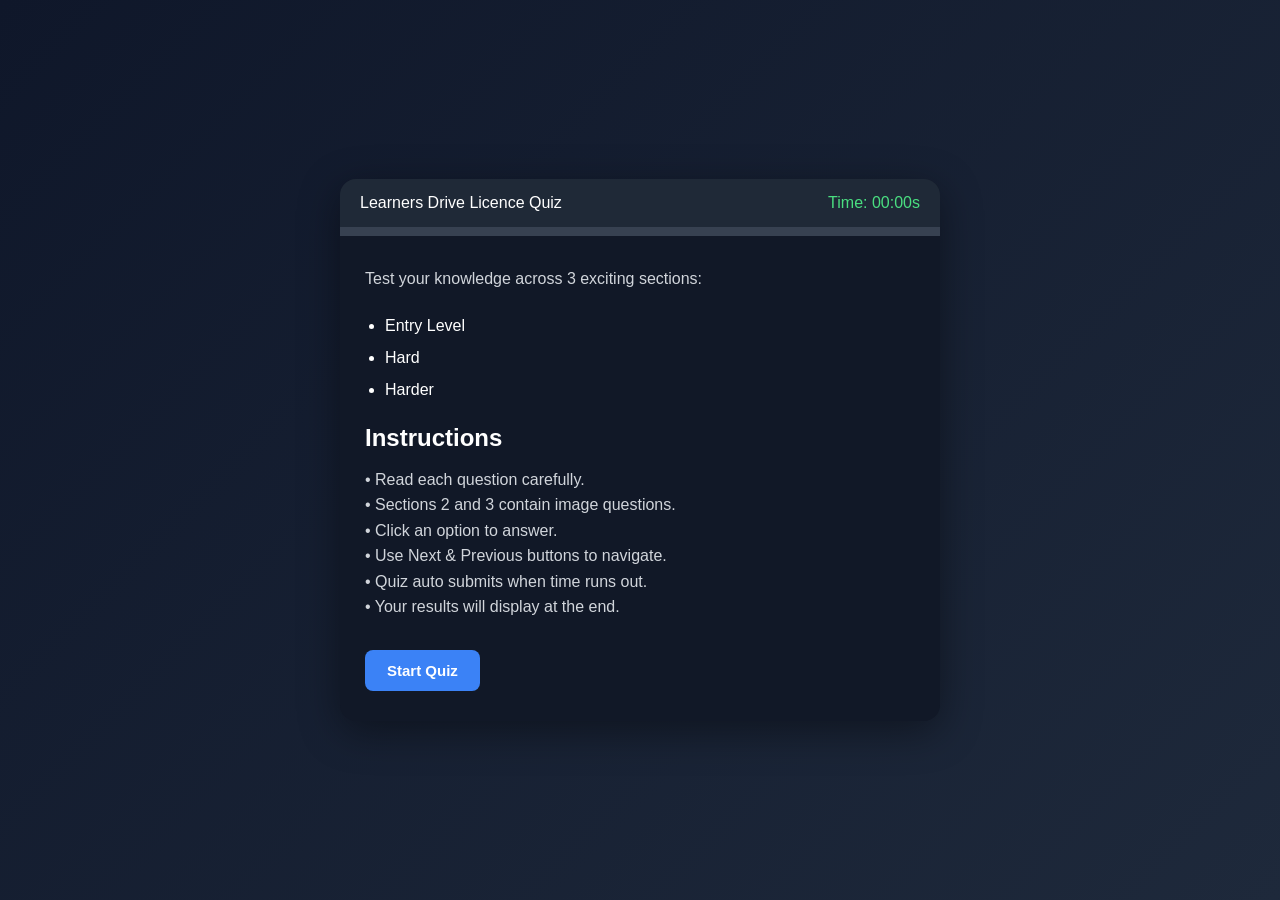
==== commit 2730e34a: "Update quiz.html Added Google SEO verification meta tag" ====
--- a/quiz.html
+++ b/quiz.html
@@ -9,10 +9,10 @@
     <meta name="author" content="Quiz" />
     <title>Learners Drive Licence Quiz</title>
     <!-- <script src="https://cdn.jsdelivr.net/npm/canvas-confetti@1.6.0/dist/confetti.browser.min.js"></script> -->
-    <link rel="stylesheet" href="style/style.css">
-    <style>
-        
-    </style>
+    <link rel="stylesheet" href="style/style.css"> 
+     <!-- Google SEO --> 
+    <meta name="google-site-verification" content="morI8YL5cWJK0vhRAXQh5j8-XdVRADTvkHb6iVT6EeY" />
+
 </head>
 
 <body>
@@ -280,7 +280,7 @@
                 "B. The left side", 
                 "C. Any side", 
             ],
-            answer: 0
+            answer: 1
         },
         { numb: 17,
             level: "Entry Level", 
@@ -380,12 +380,11 @@
         },
         { numb: 25,
             level: "Entry Level", 
-            question: "A compulsory stop...", 
-            options: [
-                "A. You must stop your vehicle at the stop line or before entering the intersection", 
-                "B. You must slow down your vehicle and prepare to stop at the stop line or before entering the intersection", 
-                "C. You may stop your vehicle at a mini-circle", 
-                "D. You may stop your vehicle at a roundabout", 
+            question: "A learner driver is not allowed to do which of the following?", 
+            options: [
+                "A. Leave the engine running while the vehicle is unattended", 
+                "B. Drive a motor vehicle without exceeding the speed limit", 
+                "C. Drive a public road while accompanied by a licensed driver", 
             ],
             answer: 0
         },
@@ -396,7 +395,7 @@
             options: [
                 "A. Procession of vehicles traveling together", 
                 "B. A group of cyclists riding together", 
-                "C. A procession of vehicles traveling together", 
+                "C. A procession of vehicles driving together in a sequence", 
             ],
             answer: 0  
         },
@@ -609,7 +608,7 @@
         {numb: 51,
             level: "Harder", 
             question: "Which two controls would you use during an emergecy stop?", 
-            image: "Images/vehicle controls.png", 
+            image: "images/vehicle controls.png", 
             // answer: "C", 
             options: [
                 "A. 4 & 5", 
@@ -621,7 +620,7 @@
         {numb: 52,
             level: "Harder", 
             question: "Which control would decrease the speed of your vehicle?",            
-            image: "Images/vehicle controls.png", 
+            image: "images/vehicle controls.png", 
             // answer: "B",
             options: [
                 "A. 7", 
@@ -633,7 +632,7 @@
         {numb: 53,
             level: "Harder",
             question: "To select a gear, you must select which number",
-            image: "Images/vehicle controls.png", 
+            image: "images/vehicle controls.png", 
             // answer: "B. 5 and 3",
             options: [
                 "A. 6 and 3",
@@ -645,7 +644,7 @@
         {numb: 54,
             level: "Harder", 
             question: "Which control would increase the speed of your vehicle?",            
-            image: "Images/vehicle controls.png", 
+            image: "images/vehicle controls.png", 
             // answer: "C",
             options: [
                 "A. 3", 
@@ -657,7 +656,7 @@
         {numb: 55,
             level: "Harder", 
             question: "Which controls prevents your vehicle from rolling onces parked?",            
-            image: "Images/vehicle controls.png", 
+            image: "images/vehicle controls.png", 
             // answer: "A", 
             options: [
                 "A. 4", 
@@ -670,7 +669,7 @@
         {numb: 56,
             level: "Harder", 
             question: "Which controls would you use to change from 2nd to 3rd gear?",            
-            image: "Images/vehicle controls.png", 
+            image: "images/vehicle controls.png", 
             options: [
                 "A. 7 & 3", 
                 "B. 5 & 3", 
@@ -681,7 +680,7 @@
         {numb: 57,
             level: "Harder", 
             question: "Which control would you use to turn your vehicle?",            
-            image: "Images/vehicle controls.png", 
+            image: "images/vehicle controls.png", 
             options: [
                 "A. 1", 
                 "B. 11", 
@@ -692,7 +691,7 @@
         {numb: 58,
             level: "Harder", 
             question: "In order to make your vehicle move, which controls would you need to use?",            
-            image: "Images/vehicle controls.png", 
+            image: "images/vehicle controls.png", 
             options: [
                 "A. 1, 3 & 7", 
                 "B. 3, 4, 5, 6 & 7", 
@@ -703,7 +702,7 @@
         {numb: 59,
             level: "Harder", 
             question: "Which control is used to indicate to other road users that you intend on changing lanes?",            
-            image: "Images/vehicle controls.png", 
+            image: "images/vehicle controls.png", 
             options: [
                 "A. 2", 
                 "B. 1", 
@@ -756,7 +755,7 @@
         function startQuiz() {
             currentQuestion = 0;
             selectedAnswers = [];
-            timer = 5 * 60; // 5 minute for quiz
+            timer = 8 * 60; // 8 minute for quiz
             timeEl.innerText = timer;
             shuffleArray(questions);
             updateTimerColor();
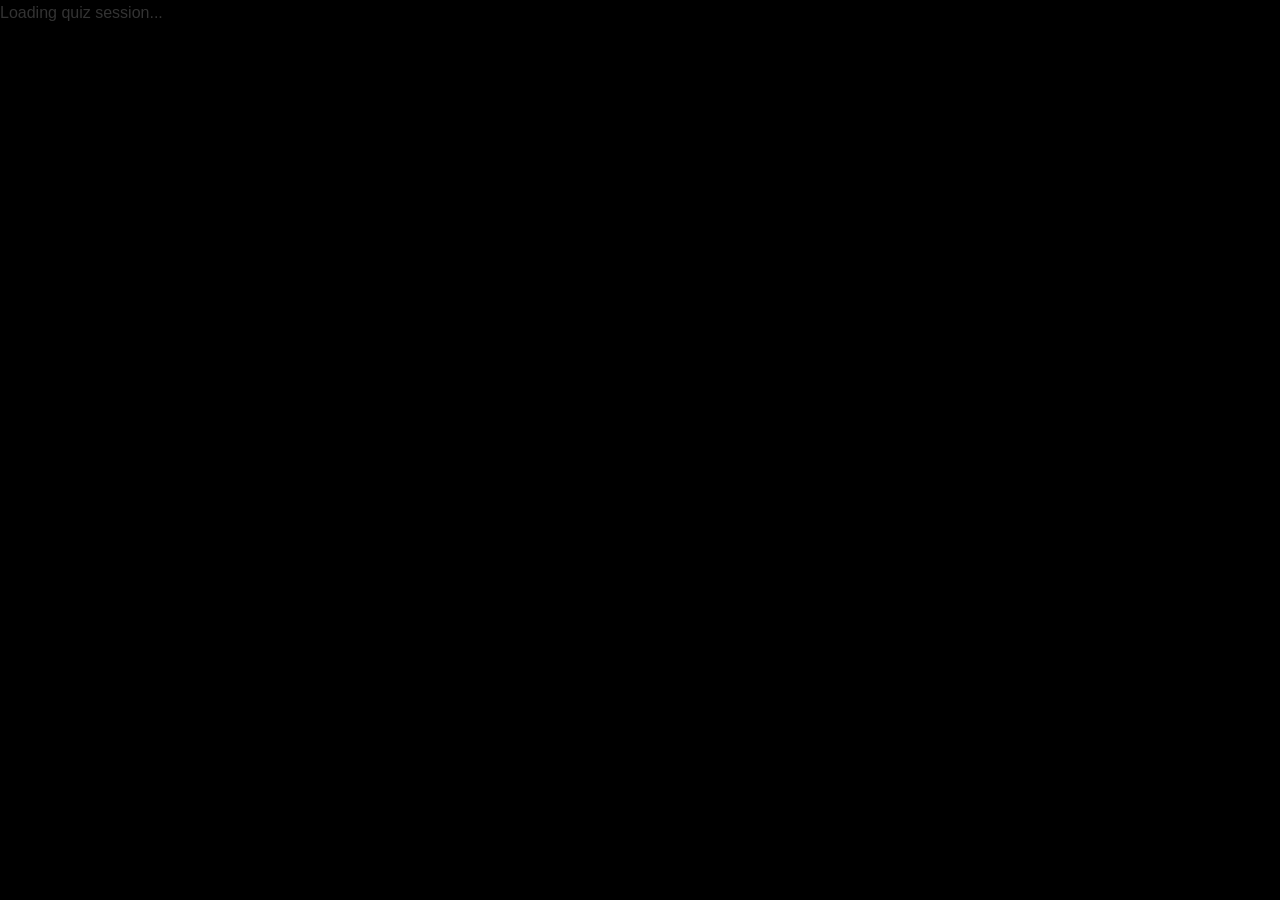
==== commit 5f930c61: "Update quiz.html" ====
--- a/quiz.html
+++ b/quiz.html
@@ -10,8 +10,12 @@
     <title>Learners Drive Licence Quiz</title>
     <!-- <script src="https://cdn.jsdelivr.net/npm/canvas-confetti@1.6.0/dist/confetti.browser.min.js"></script> -->
     <link rel="stylesheet" href="style/style.css"> 
-     <!-- Google SEO --> 
+      <!-- Google SEO --> 
     <meta name="google-site-verification" content="morI8YL5cWJK0vhRAXQh5j8-XdVRADTvkHb6iVT6EeY" />
+    <!-- Google Adsense Meta tag-->
+    <meta name="google-adsense-account" content="ca-pub-6258488551730974">
+    <!-- Google Adsense -->
+    <script async src="https://pagead2.googlesyndication.com/pagead/js/adsbygoogle.js?client=ca-pub-6258488551730974" crossorigin="anonymous"></script>
 
 </head>
 
@@ -755,7 +759,7 @@
         function startQuiz() {
             currentQuestion = 0;
             selectedAnswers = [];
-            timer = 8 * 60; // 8 minute for quiz
+            timer = 10 * 60; // 8 minute for quiz
             timeEl.innerText = timer;
             shuffleArray(questions);
             updateTimerColor();
@@ -941,7 +945,7 @@
             currentQuestion = 0;
             selectedAnswers = [];
             score = 0;
-            timer = 2 * 60; // 1 minute for retake
+            timer = 8 * 60; // 8 minute for retake
             timeEl.innerText = timer;
             startQuiz();
         }
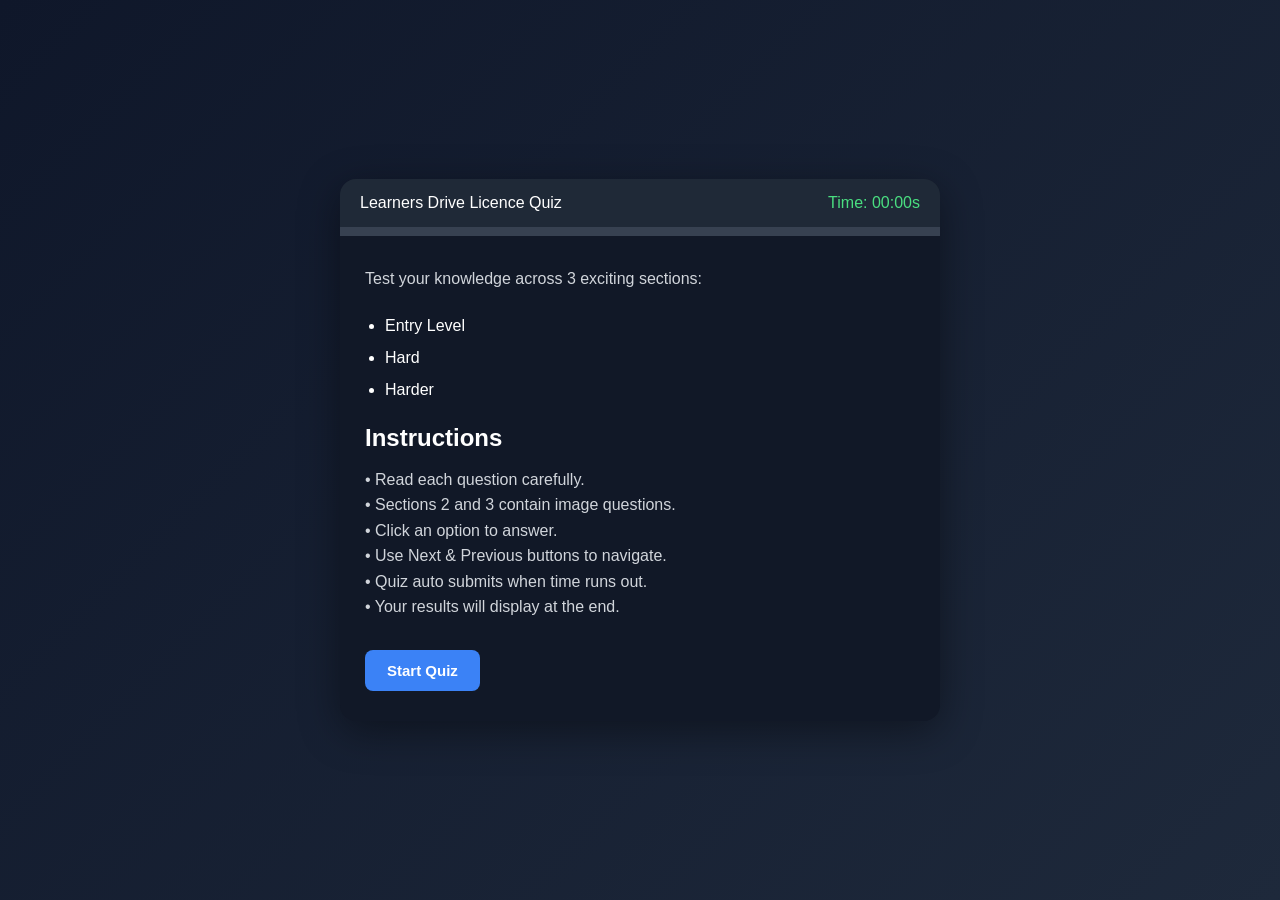
==== commit 61d5b29a: "Update quiz.html" ====
--- a/quiz.html
+++ b/quiz.html
@@ -103,7 +103,7 @@
             }
         }
 
-    // QUESTIONS DATA 
+     // QUESTIONS DATA 
     let questions = [
         // ==================== ENTRY LEVEL ====================
         // ==================== RULES of ROAD (30 QUESTIONS) ====================
@@ -118,7 +118,7 @@
                 ],
             answer: 2
         },
-        { numb: 2, 
+        { numb: 2,
             level: "Entry Level",
             question: "Who is responsible for ensuring that all passengers in a vehicle are wearing seatbelts while the vehicle is in motion?",
             // answer: "B. The driver of the vehicle is responsible for all passengers.", 
@@ -195,7 +195,7 @@
                 "C. He or she may start the engine whilst petrol or other inflammable fuel is being transferred to check if the fuel tank is fuel",
             ],
             answer: 0
-    },
+        },
         { numb: 9,
             level: "Entry Level",
             question: "Which one of the following statements is correct?",
@@ -276,7 +276,7 @@
             answer: 0
         },
 
-{ numb: 16,
+        { numb: 16,
             level: "Entry Level", 
             question: "In terms of the rules of the road you should drive your vehicle on the ...", 
             options: [
@@ -327,7 +327,7 @@
             answer: 1
         },
 
-        
+
         { numb: 21,
             level: "Entry Level", 
             question: "On a road or highway with more than one lane for traffic moving in opposite direction, you should ...", 
@@ -403,11 +403,59 @@
             ],
             answer: 0  
         },
-
-        
+        // Begining of Question with Images 
+        { numb: 27,
+            level: "Hard", 
+            question: "This sign idicate that...",
+            image: "images/Railway crossing with 2 or more tracks.png", 
+            // answer: "C. There's railway crossing with 2 or more tracks"
+            options: [
+                "A. There's railway crossing ahead", 
+                "B. Danger zone ahead", 
+                "C. There's railway crossing with 2 or more tracks", 
+            ],
+            answer:  2 
+        },
+        { numb: 28,
+            level: "Hard", 
+            question: "As a driver, was does this sign indicate?", 
+            image: "images/Police flashing light sign.gif", 
+            // answer: "A. Police flashing light sign ahead"
+            options: [
+                "A. Police flashing light sign ahead", 
+                "B. Police traffic light ahead", 
+                "C. Police robot-light ahead", 
+            ],
+            answer: 0 
+        },
+        { numb: 29,
+            level: "Hard", 
+            question: "What is the meaning of this sign?", 
+            image: "images/Reduced visibility ahead.png", 
+            // answer: "B. Reduced visibility ahead", 
+            options: [
+                "A. Rain fall ahead", 
+                "B. Reduced visibility ahead", 
+                "C. Dust / strong winds ahead", 
+            ],
+            answer: 1    
+        },
+        { numb: 30,
+            level: "Hard", 
+            question: "This sign indicates to a driver that...", 
+            image: "images/Narrow bridge ahead.png", 
+            // answer: "B. There's Narrow bridge ahead", 
+            options: [
+                "A. Narrow bridge ahead", 
+                "B. There's a narrow bridge ahead", 
+                "C. There's a bridge ahead", 
+            ],
+            answer: 0   
+        },
+
         // ============================ HARD LEVEL ============================ \\
         // ============================ ROAD TRAFFIC SIGNS, SIGNALS and MARKING (30 QUESTIONS)  ============================ \\
-        {numb: 31, 
+        {numb: 31,
             level: "Hard",
             question: "What does this sign indicate to the driver?", 
             image: "images/Vehicles conveying dangerous goods only sign.png", 
@@ -419,17 +467,17 @@
             ],
             answer: 2
         },
-        {numb: 32, 
+        {numb: 32,
             level: "Hard",
             image: "images/winding road sign.png",  
             question: "This sign warns you of ...", 
             // answer: "A", 
             options: [
-                "A. a winding road ahead, first right then left",
+                "A. a winding road ahead, first right",
                 "B. concealed driveways to the right and then left",
                 "C. a winding road ahead, first left",
             ],
-            answer: 2  
+            answer: 0  
         },
         {numb: 33,
             level: "Hard",
@@ -437,13 +485,13 @@
             image: "images/pedestrian crossing sign.png",
             // answer: "C. slow down and give way to pedestrians",
             options: [
-                "A. stop and allow people to cross",
-                "B. only pedestrian allow to walk",
-                "C. slow down and give way to pedestrians",
+                "A. Stop and allow people to cross",
+                "B. Only pedestrian allow to walk",
+                "C. Pedestrian crossing ahead",
             ],
             answer: 2 
         }, 
-        {numb: 34, 
+        {numb: 34,
             level: "Hard", 
             question: "What does this sign warns about", 
             image: "images/concealed driveway sign.png",  
@@ -467,8 +515,72 @@
                 "C. Vehicles taller than 4.5 metres are allowed to pass through with caution", 
             ],
         answer: 0
-        }, 
-
+        },
+
+        {numb: 36,
+            level: "Hard", 
+            question: "What does this sign indicate to a driver?", 
+            image: "images/Dual-carriage freeway begins.png", 
+            // answer: "1",
+            options: [ 
+                "A. There's a bridge ahead", 
+                "B. Dual-carriage freeway begins", 
+                "C. Dual-carriage freeway ends", 
+            ],
+        answer: 1 
+        },
+
+        {numb: 37,
+            level: "Hard", 
+            question: "If you are a driver, what must you do when come across this sign?", 
+            image: "images/Yield  or Give way to pedestrians.png", 
+            // answer: "C. Yield / give way to pedestrians", 
+            options: [ 
+                "A. Allow people to cross and then proceed with caution", 
+                "B. Give way to people crossing the road and then proceed with caution", 
+                "C. Yield / give way to pedestrians", 
+            ], 
+        answer: 2 
+        },
+
+        {numb: 38,
+            level: "Hard", 
+            question: "What does this sign indicate to a driver?",
+            image: "images/Danger flashing light sign.gif", 
+            // answer: ""A. Danger ahead, flashing light sign",
+            options: [
+                "A. Danger ahead, flashing light sign",
+                "B. Danger ahead, flashing light sign, proceed with caution",
+                "C. Danger ahead, flashing light sign, stop and wait for the light to stop flashing", 
+            ],
+             answer: 1 
+        },
+
+        {numb: 39,
+            level: "Hard", 
+            question: "What does this sign indicate to a driver?",
+            image: "images/Crosswinds ahead.png", 
+            // answer: "",
+            options: [
+                "A. Crosswinds ahead",
+                "B. Strong winds ahead",
+                "C. High winds ahead", 
+            ],
+        answer: 0
+        },
+
+        { numb: 39,
+            level: "Hard", 
+            question: "This sign brings your attention to:",
+            image: "images/Traffic signal sign.png",  
+            // answer: "B", 
+            options: [
+                "A. a traffic signal", 
+                "B. a traffic roadbloack", 
+                "C. emergency flashing traffic lights", 
+            ],
+            answer: 0 
+        },
 
         // ============================ Guidance Information Sign (10 Question) ============================ 
         {numb: 40,
@@ -510,7 +622,7 @@
         {numb: 43,
             level: "Hard",
             question: "This sign indicates to the driver of a vehicle that ...",
-            image: "images/Railway crossing ahead.jpg",
+            image: "images/Railway crossing ahead.png",
             //answer: "A. there is railway crossing ahead",
             options: [
                 "A. there is railway crossing ahead",
@@ -521,13 +633,13 @@
         },
         {numb: 44,
             level: "Hard", 
-            question: "What does R55 on the picture displayed mean to a driver?",
-            image: "images/GD-Sign.png", 
+            question: "What does this sign indicate to a driver?",
+            image: "images/Roundabout ahead.png", 
             // answer: "B. Reginal Road 55",
             options: [
-                "A. Rational Road 55",
-                "B. Reginal Road 55",
-                "C. Reserved Road 55", 
+                "A. There's circle ahead",
+                "B. Roundabout ahead",
+                "C. Swimming pool ahead", 
             ],
             answer: 1 
         },
@@ -549,29 +661,28 @@
         {numb: 46,
             level: "Hard",
             question: "This sign indicates to the driver of a vehicle that ...",
-            image: "images/Railway crossing ahead.jpg",
-            //answer: "A. there is railway crossing ahead",
-            options: [
-                "A. there is railway crossing ahead",
-                "B. only trains allowed to cross",
-                "C. there is train station ahead",
-                "D. there is a train zone ahead",
+            image: "images/Abnormal vehicles prohibited.png",
+            //answer: "A. Abnormal vehicles prohibited",
+            options: [
+                "A. Abnormal vehicles prohibited",
+                "B. Acknowledged vehicles prohibited",
+                "C. Advanced vehicles prohibited",
             ],
             answer: 0
         },
         {numb: 47,
             level: "Hard", 
             question: "What does the following sign indicate to a driver?", 
-            image: "images/Arrestor bed exit 500m.png", 
+            image: "images/Arrest bead ahead 3km on the left.jpg", 
             // answer: "B", 
             options: [
                 "A. There's an arrestor bed ahead", 
-                "B. There's an arrestor bed exit ahed within 500m", 
-                "C. There's an arrestor bed ahead and exit", 
+                "B. There's an arrest bead ahead 3km on the left", 
+                "C. There's an arrestor bed ahead and exit on the left", 
             ],
             answer: 1
         },
-        {numb: 48, 
+        {numb: 48,
             level: "Hard", 
             question: "What does this sign indicate to a driver?", 
             image: "images/Road is slippery.png", 
@@ -586,12 +697,12 @@
         {numb: 49,
             level: "Hard", 
             question: "What does this sign mean?", 
-            image: "images/motorbike parking sign.jpeg", 
+            image: "images/Motorcycles prohibited.png", 
             // answer: "B", 
             options: [
-                "A. There's a motorbike parking area", 
-                "B. There is a temporary motorbike parking area ahead", 
-                "C. Temporary parking area for motorbike only", 
+                "A. Motorbike parking area", 
+                "B. Motorcycles prohibited", 
+                "C. Motorcycles only site", 
             ],
             answer: 1
         },
@@ -606,9 +717,10 @@
             ],
             answer: 2
         },
+        
 
         // ============================ HARDER LEVEL ============================
-        // ============================ VEHICLE CONTROL (8 QUESTIONS) ============================
+        // ============================ VEHICLE CONTROL (9 QUESTIONS) ============================
         {numb: 51,
             level: "Harder", 
             question: "Which two controls would you use during an emergecy stop?", 
@@ -713,8 +825,64 @@
                 "C. 10", 
             ], 
             answer: 0  
-        }
-
+        }, 
+        
+        // {numb: 60,
+        //     level: "Harder", 
+        //     question: "Which control is used to indicate to other road users that you intend on changing lanes?",            
+        //     image: "images/vehicle controls.png", 
+        //     options: [
+        //         "A. 2", 
+        //         "B. 1", 
+        //         "C. 10", 
+        //     ], 
+        //     answer: 0  
+        // }, 
+        // {numb: 61,
+        //     level: "Harder", 
+        //     question: "Which control is used to indicate to other road users that you intend on changing lanes?",            
+        //     image: "images/Motor bike controls.jpg", 
+        //     options: [
+        //         "A. 2", 
+        //         "B. 1", 
+        //         "C. 10", 
+        //     ], 
+        //     answer: 0  
+        // },
+        // {numb: 62,
+        //     level: "Harder", 
+        //     question: "Which control is used to indicate to other road users that you intend on changing lanes?",            
+        //     image: "images/Motor bike controls.jpg", 
+        //     options: [
+        //         "A. 2", 
+        //         "B. 1", 
+        //         "C. 10", 
+        //     ], 
+        //     answer: 0  
+        // }, 
+        {numb: 63,
+            level: "Harder", 
+            question: "This sign applies to which kind of vehicles?",            
+            image: "images/Applies to diplomatic vehicles.png", 
+            options: [
+                "A. Applies to diplomatic vehicles", 
+                "B. Applies to dangerous vehicles", 
+                "C. Applies to car drive", 
+                "D. None of the above"
+            ], 
+            answer: 0  
+        }, 
+        {numb: 64,
+            level: "Harder", 
+            question: "This sign indicate that...",            
+            image: "images/Overtaking prohibited for heavy vehicles.png", 
+            options: [
+                "A. Overtaking prohibited", 
+                "B. Single lane for trucks / heavy vehicles", 
+                "C. Overtaking prohibited for heavy vehicles", 
+            ], 
+            answer: 2   
+        }
     ];
 
         // START SCREEN
